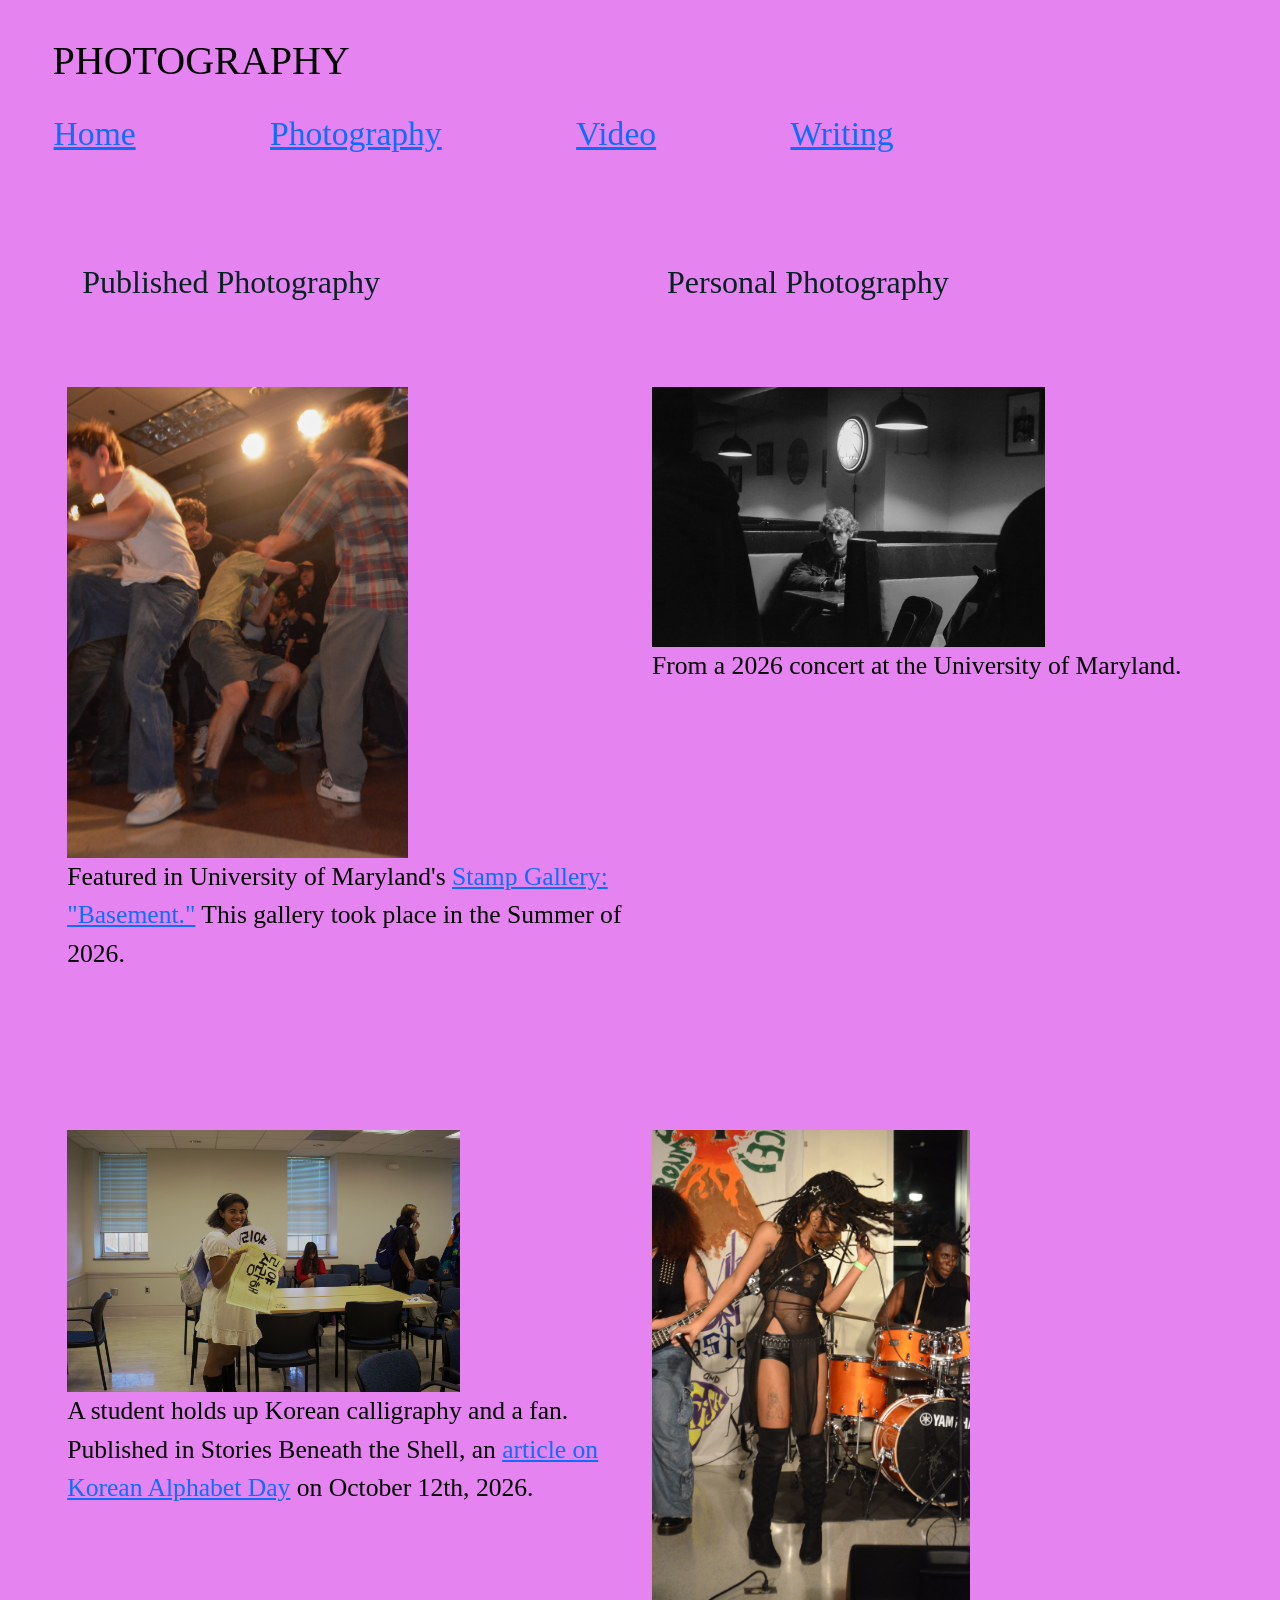
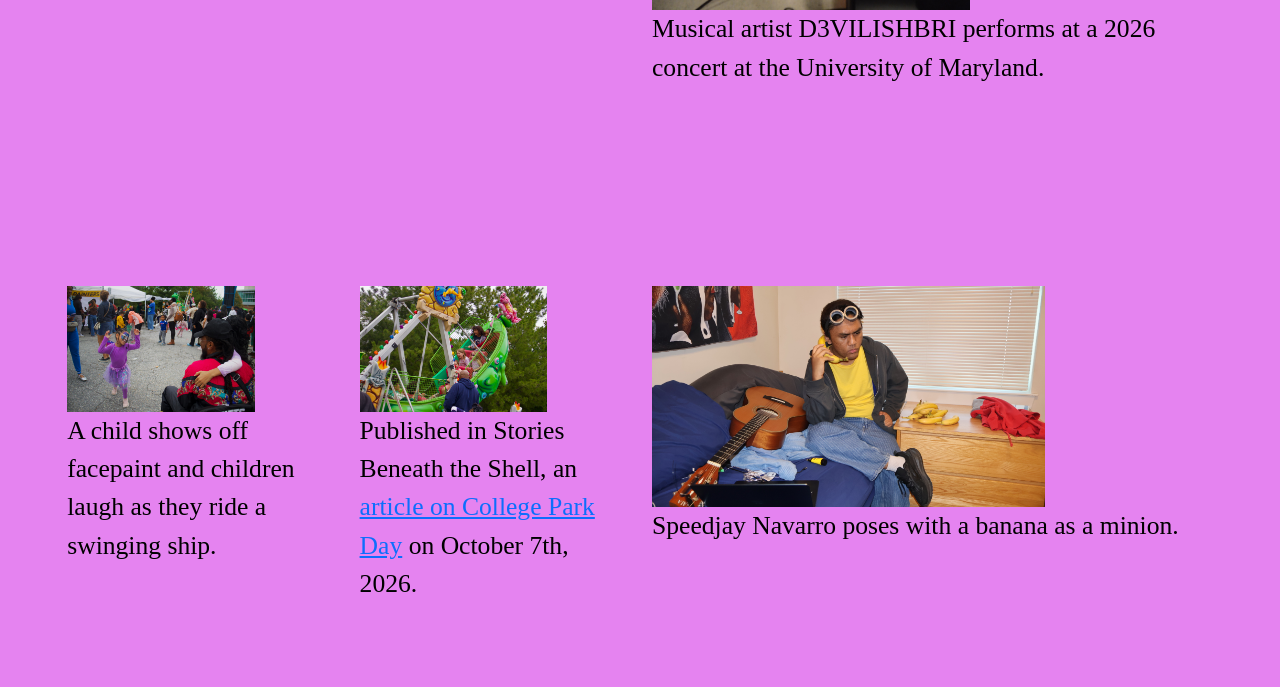
==== photography/index.html @ 2c64c29d "updated portfolio 2" ====
<!DOCTYPE html>
<html lang="en">

<head>
    <meta charset="UTF-8">
    <meta name="viewport" content="width=device-width, initial-scale=1.0">
    <!-- meta -->
    <title>joshhananel photo</title>
    <meta name="description" content="Josh is a writer and philosopher.">
    <!-- css -->
    <link href="https://cdn.jsdelivr.net/npm/bootstrap@5.3.8/dist/css/bootstrap.min.css" rel="stylesheet"
        integrity="sha384-sRIl4kxILFvY47J16cr9ZwB07vP4J8+LH7qKQnuqkuIAvNWLzeN8tE5YBujZqJLB" crossorigin="anonymous">
    <link rel="stylesheet" href="../site/css/style.css">
    <!-- js -->
    <script src="https://cdn.jsdelivr.net/npm/@popperjs/core@2.11.8/dist/umd/popper.min.js"
        integrity="sha384-I7E8VVD/ismYTF4hNIPjVp/Zjvgyol6VFvRkX/vR+Vc4jQkC+hVqc2pM8ODewa9r"
        crossorigin="anonymous"></script>
    <script src="https://cdn.jsdelivr.net/npm/bootstrap@5.3.8/dist/js/bootstrap.min.js"
        integrity="sha384-G/EV+4j2dNv+tEPo3++6LCgdCROaejBqfUeNjuKAiuXbjrxilcCdDz6ZAVfHWe1Y"
        crossorigin="anonymous"></script>
</head>

<body>
    <header>
        <h1>Photography</h1>
        <nav>
            <a href="../">Home</a>
            <a href="#">Photography</a>
            <a href="../Video/">Video</a>
            <a href="../Writing/">Writing</a>
        </nav>
    </header>
    <main>
        <section>
            <div class="container1">
                <div class="row">
                    <div class="col-md-6">
                        <h2>Published Photography</h2>
                    </div>
                    <div class="col-md-6">
                        <h2>Personal Photography</h2>
                    </div>
                </div>
            </div>
        </section>
        <section>
            <div class="container1">
                <div class="row">
                    <div class="col-md-6">
                        <img src="/site/img/MoshLowAngle1.jpg"
                            alt="A low angle shot of a Moshpit at Stamp Student Union" class="img-fluid">
                        <p>Featured in University of Maryland's <a
                                href="https://stamp.umd.edu/articles/stamp_gallery_presents_basement"
                                target="_blank">Stamp Gallery: "Basement."</a> This gallery took place in the Summer of
                            2026.</p>
                    </div>
                    <div class="col-md-6">
                        <img src="/site/img/ESSAYLoneliness.jpg" alt="A young man sits alone at a table in a bar."
                            class="img-fluid">
                        <p>From a 2026 concert at the University of Maryland.</p>
                    </div>
                </div>
            </div>
        </section>
        <section>
            <div class="container1">
                <div class="row">
                    <div class="col-md-6">
                        <img src="/site/img/hangul-day.jpg"
                            alt="A student holds up Korean calligraphy and a fan on Oct. 9." class="img-fluid">
                        <p>A student holds up Korean calligraphy and a fan. Published in Stories Beneath the Shell, an
                            <a href="https://storiesbeneaththeshell.com/2026/10/12/umd-students-celebrate-the-history-cultural-significance-of-hangul-on-korean-alphabet-day/"
                                target="_blank">article on Korean Alphabet Day</a> on October 12th,
                            2026.
                        </p>
                    </div>
                    <div class="col-md-6">
                        <img src="/site/img/DSC_2329.JPG"
                            alt="A singer shakes her locs while performing on stage at a concert." class="img-fluid">
                        <p>Musical artist D3VILISHBRI performs at a 2026 concert at the University of Maryland.</p>
                    </div>
                </div>
            </div>
        </section>
        <section>
            <div class="container1">
                <div class="row">
                    <div class="col-md-3">
                        <img src="/site/img/cpday-smile.jpg" alt="A low angle shot of a Moshpit at Stamp Student Union"
                            class="img-fluid">
                        <p>A child shows off facepaint and children laugh as they ride a swinging ship.</p>
                    </div>
                    <div class="col-md-3">
                        <img src="/site/img/cpday-ship-ride.jpg" alt="Children laugh as they ride a swinging ship."
                            class="img-fluid">
                        <p> Published in Stories
                            Beneath the Shell, an
                            <a href="https://storiesbeneaththeshell.com/2026/10/07/16th-annual-college-park-day-welcomes-community-with-music-umd-representatives/"
                                target="_blank">article on College Park Day</a> on October 7th,
                            2026.
                        </p>
                    </div>
                    <div class="col-md-6">
                        <img src="/site/img/speedjay-banana.JPG" alt="Speedjay Navarro poses with a banana as a minion."
                            class="img-fluid">
                        <p>Speedjay Navarro poses with a banana as a minion.</p>
                    </div>
                </div>
            </div>
        </section>

    </main>
</body>

</html>
---- site/css/style.css ----
body {
    background-color: rgb(229, 131, 240);
    font-family: 'League Spartan';
}

header {
    margin: 1em 2em;
    padding: .1em;
    text-align: left;
}

h1 {
    color: black;
    text-transform: uppercase;
    padding: 0.1em;
    margin: 15px;
}

h2 {
    color: rgb(7, 34, 34);
    margin: 15px;
}

.container1 {
    margin: 2em;
    padding: .1em;
    font-size: 2em;
}

.container1 img {
    max-width: 70%;
    max-height: 70%;

}

nav {
    font-size: 2.1em;
    margin: 20px;
    display: flex;
    gap: 4em;
    text-align: left;
}


.bi {
    text-align: center;
    font-size: 1.2em;
    color: black;
}

p {
    font-size: .8em;
    color: black;
    font-family: 'Times New Roman', Times, serif;
}
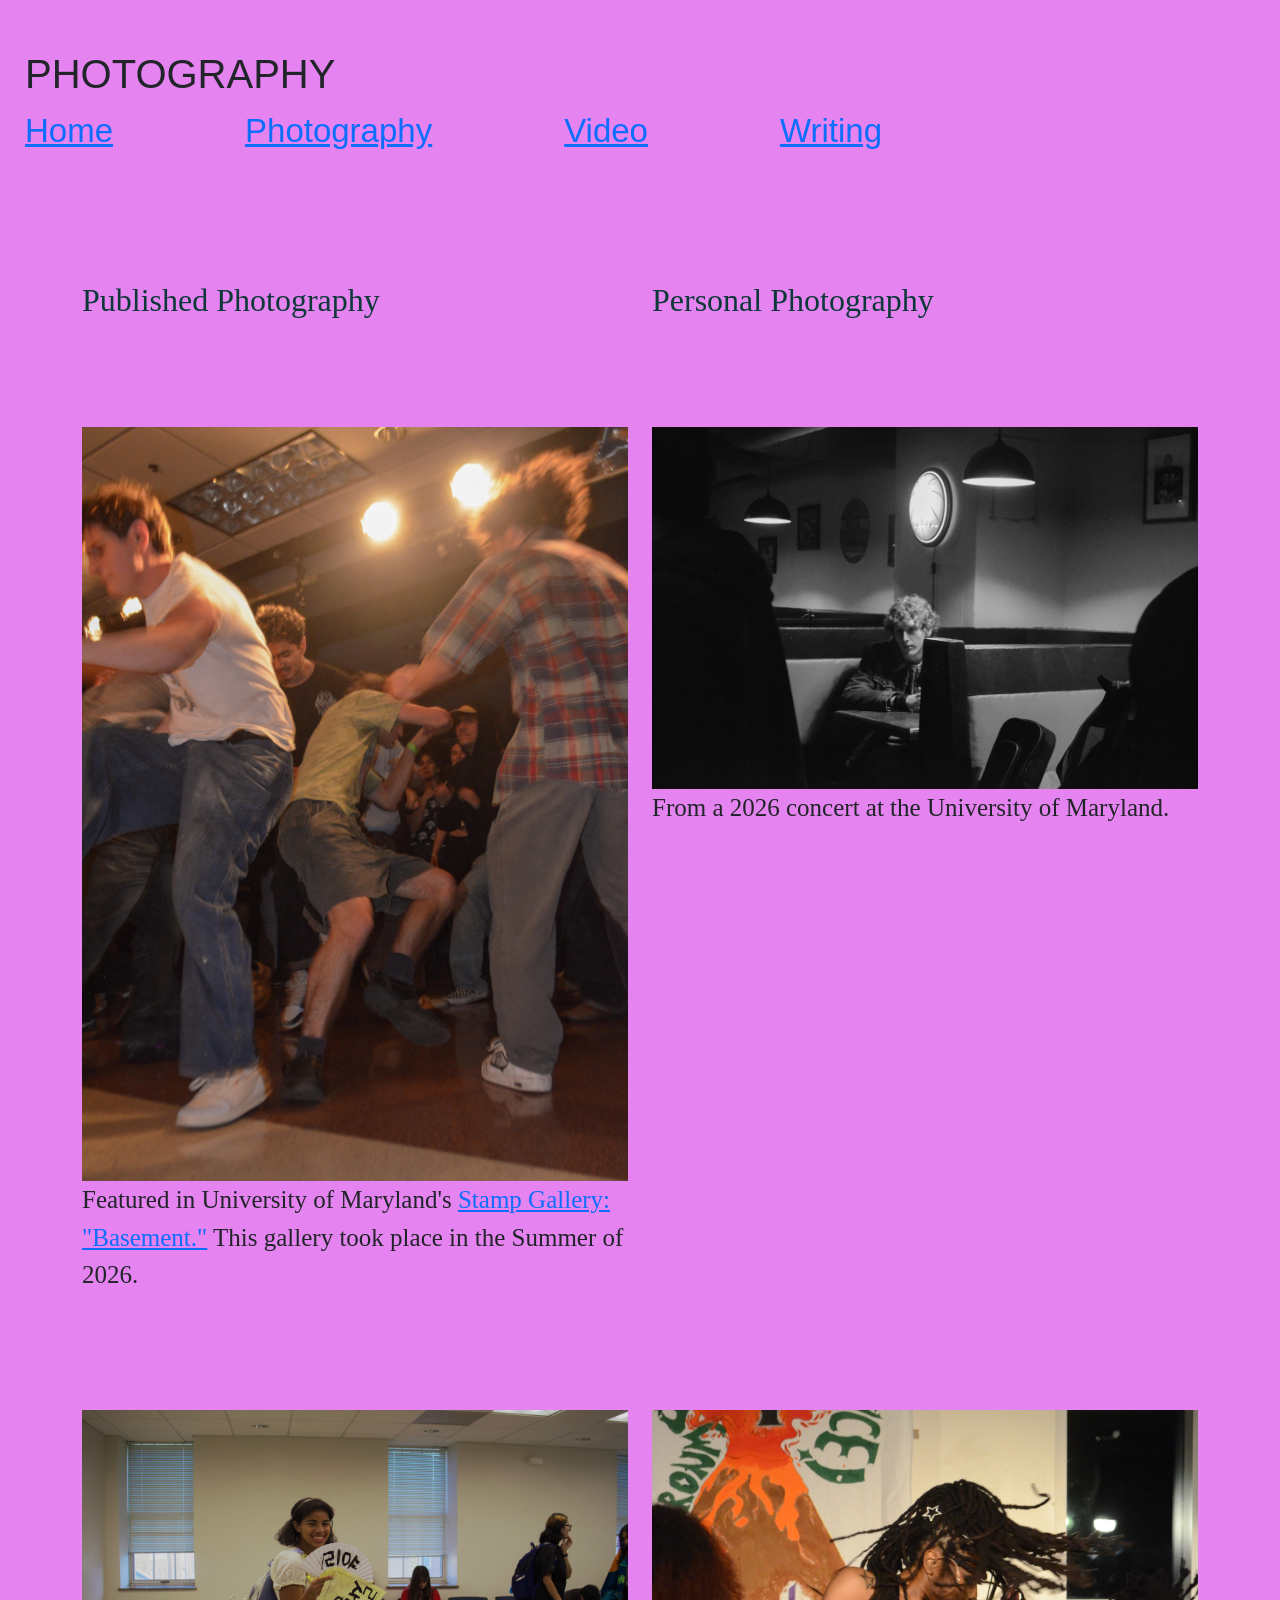
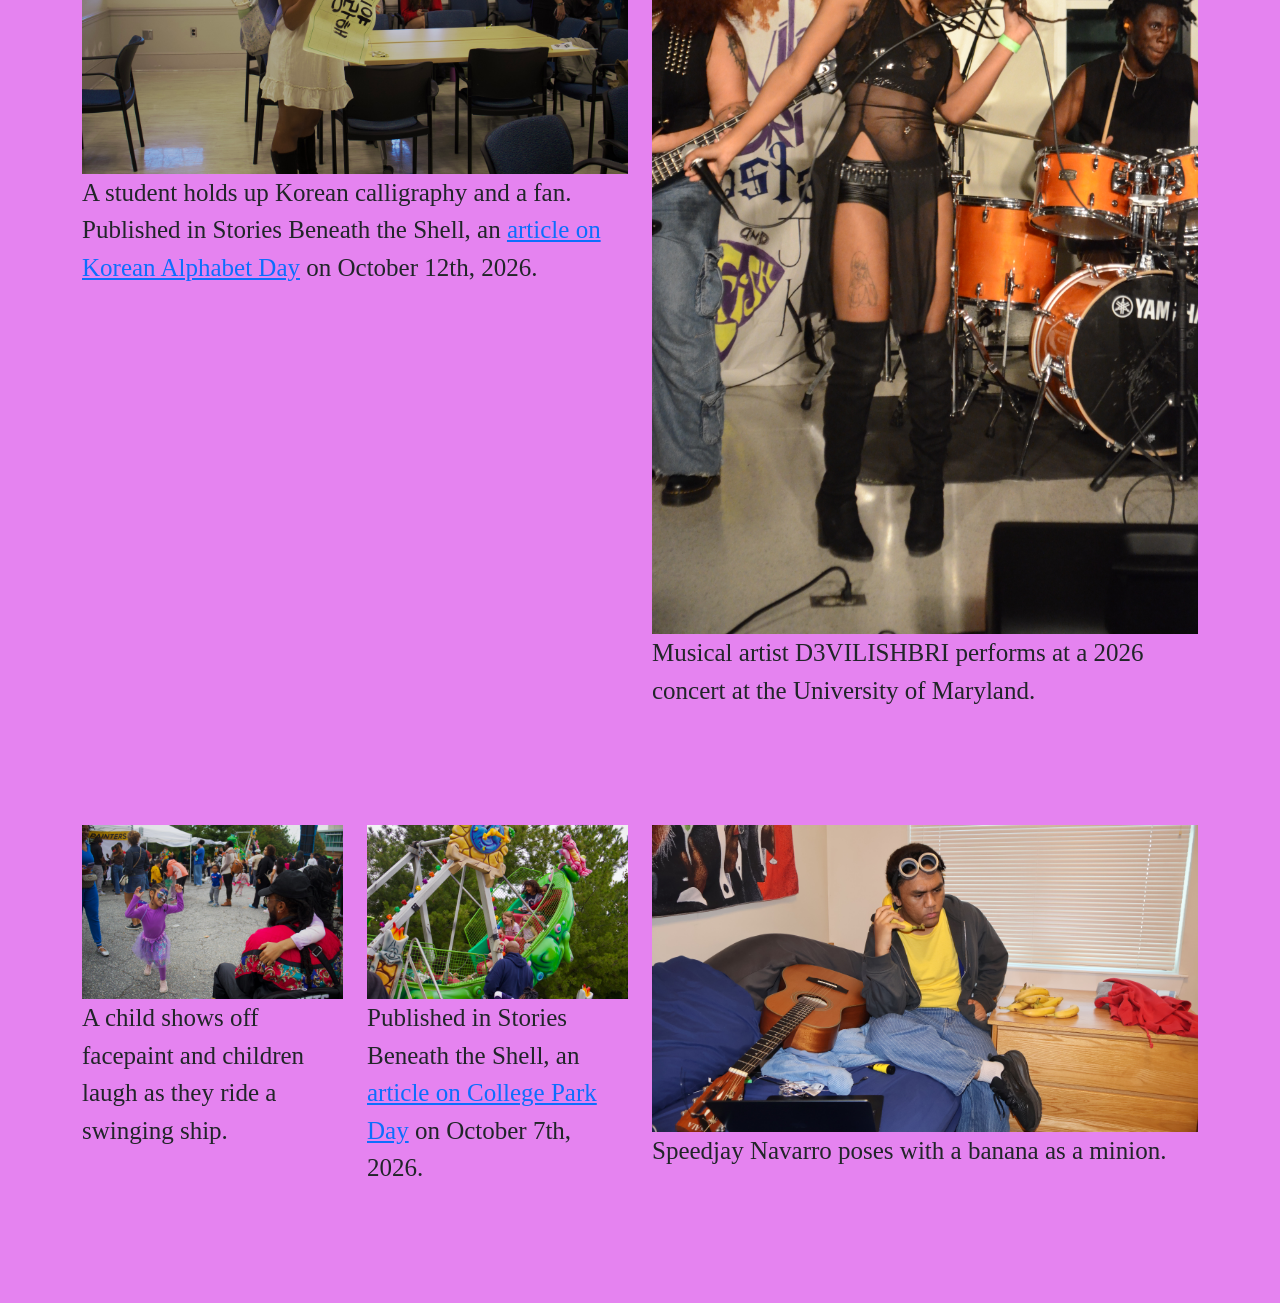
==== commit 17b5adde: "final portfolio fixes" ====
--- a/photography/index.html
+++ b/photography/index.html
@@ -26,23 +26,19 @@
         <nav>
             <a href="../">Home</a>
             <a href="#">Photography</a>
-            <a href="../Video/">Video</a>
-            <a href="../Writing/">Writing</a>
+            <a href="../video/">Video</a>
+            <a href="../writing/">Writing</a>
         </nav>
     </header>
-    <main>
-        <section>
-            <div class="container1">
-                <div class="row">
-                    <div class="col-md-6">
-                        <h2>Published Photography</h2>
-                    </div>
-                    <div class="col-md-6">
-                        <h2>Personal Photography</h2>
-                    </div>
-                </div>
+    <main class="container">
+        <div class="row">
+            <div class="col-md-6">
+                <h2>Published Photography</h2>
             </div>
-        </section>
+            <div class="col-md-6">
+                <h2>Personal Photography</h2>
+            </div>
+        </div>
         <section>
             <div class="container1">
                 <div class="row">
--- a/site/css/style.css
+++ b/site/css/style.css
@@ -1,46 +1,17 @@
+/*      */
+
+
 body {
     background-color: rgb(229, 131, 240);
-    font-family: 'League Spartan';
+    font-family: 'Times New Roman', Times, serif;
+    font-size: 25px;
 }
 
 header {
-    margin: 1em 2em;
-    padding: .1em;
-    text-align: left;
+    margin: 1em 2em 4em 0;
+    padding: 1em;
+    font-family: "League Spartan", sans-serif;
 }
-
-h1 {
-    color: black;
-    text-transform: uppercase;
-    padding: 0.1em;
-    margin: 15px;
-}
-
-h2 {
-    color: rgb(7, 34, 34);
-    margin: 15px;
-}
-
-.container1 {
-    margin: 2em;
-    padding: .1em;
-    font-size: 2em;
-}
-
-.container1 img {
-    max-width: 70%;
-    max-height: 70%;
-
-}
-
-nav {
-    font-size: 2.1em;
-    margin: 20px;
-    display: flex;
-    gap: 4em;
-    text-align: left;
-}
-
 
 .bi {
     text-align: center;
@@ -48,8 +19,31 @@
     color: black;
 }
 
-p {
-    font-size: .8em;
-    color: black;
-    font-family: 'Times New Roman', Times, serif;
+h1 {
+    text-transform: uppercase;
+}
+
+h2 {
+    color: rgb(13, 56, 56);
+}
+
+nav {
+    font-size: 1.32em;
+    display: flex;
+    gap: 4em;
+}
+
+@media (max-width: 900px) {
+    nav {
+        font-size: 1em;
+        gap: 1.5em;
+    }
+}
+
+.portrait {
+    max-width: 50%;
+}
+
+section {
+    margin: 4em 0;
 }
